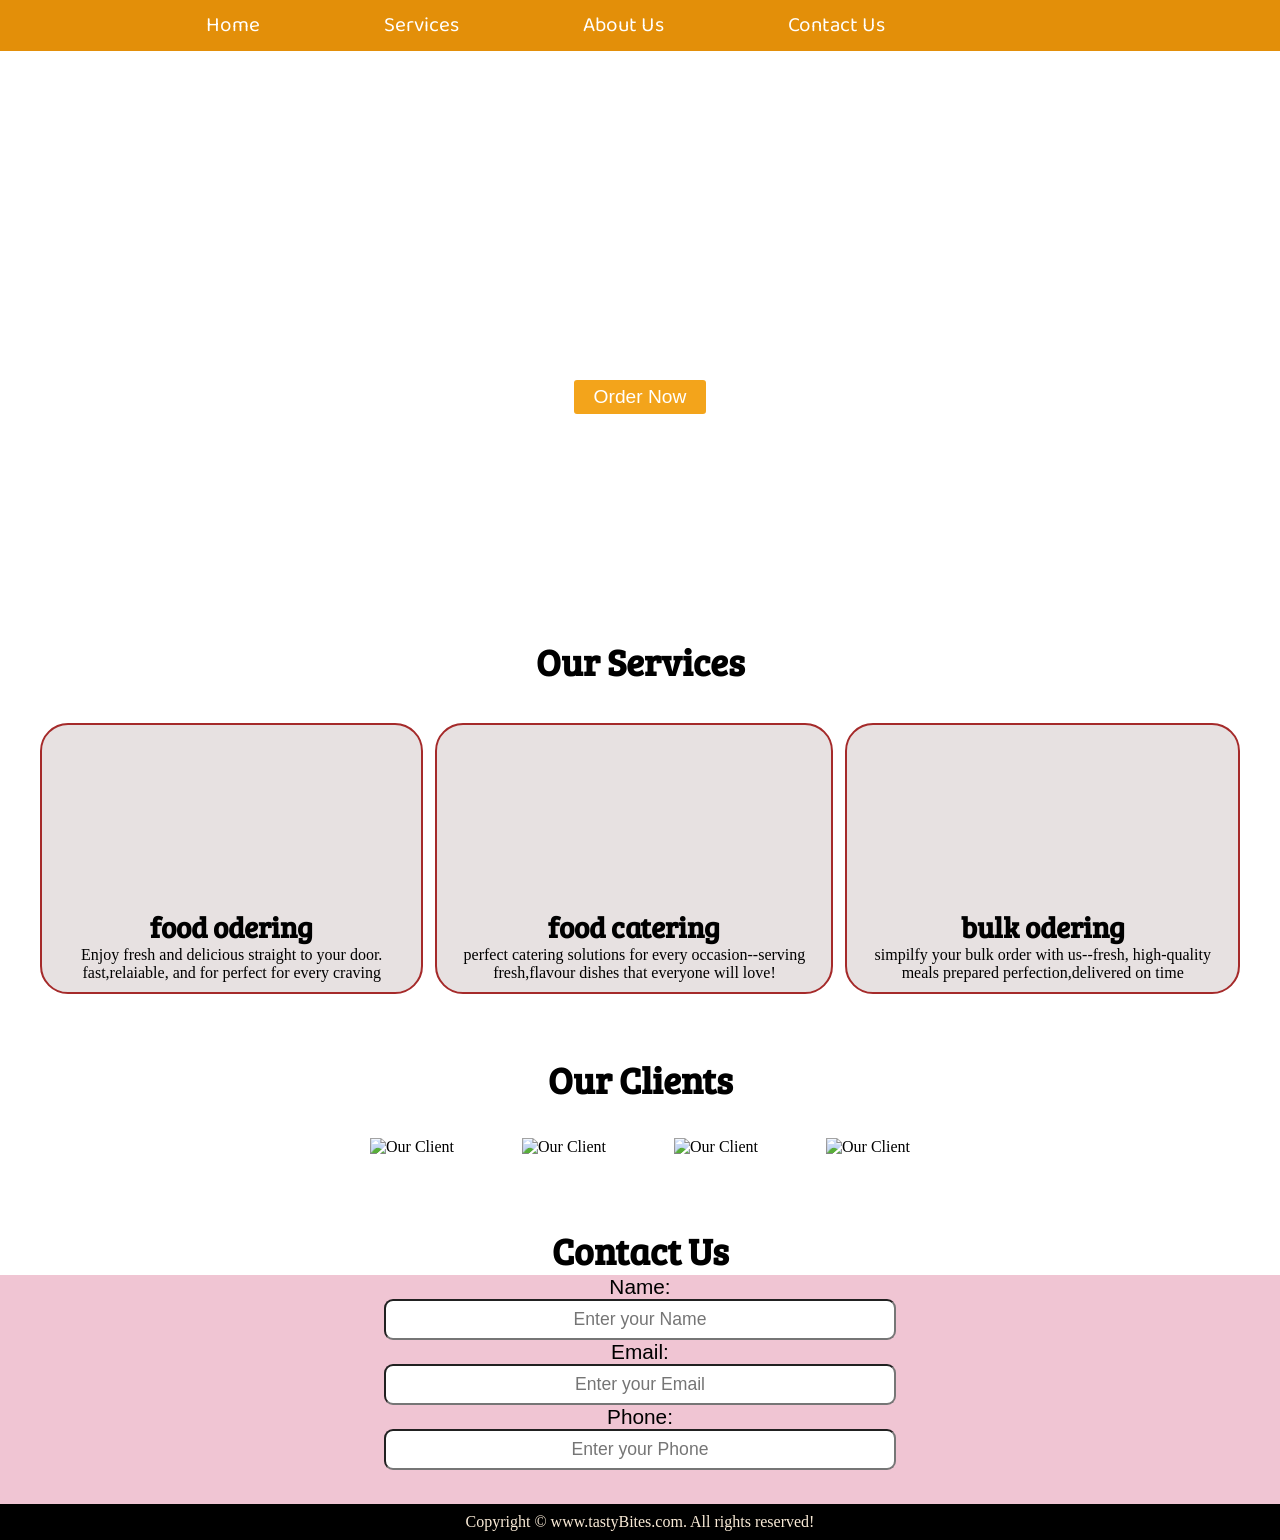
==== index.html @ 297ee1b9 "testing" ====
<!DOCTYPE html>
<html lang="en">
    <head>
        <meta charset="UTF-8">
        <meta name="viewport" content="width=device-width, initial-scale=1.0">
        <meta http-equiv="X-UA-Compatible" content="ie=edge">
        <title>Best Online Food Delivery</title>
    </head>
    <!DOCTYPE html>
<html lang="en">
<head>
    <meta charset="UTF-8">
    <meta name="viewport" content="width=device-width, initial-scale=1.0">
    <title>Food Delivery Service</title>
    <link rel="stylesheet" href="style.css">
    <link rel="stylesheet" media="screen and (max-width:1170px)" href="phone.css">
    <link rel="preconnect" href="https://fonts.googleapis.com">
    <link rel="preconnect" href="https://fonts.gstatic.com" crossorigin>
    <link href="https://fonts.googleapis.com/css2?family=Baloo+Bhai+2:wght@400..800&family=Bree+Serif&display=swap" rel="stylesheet">
</head>
<body>
    <nav id="navbar">
        <div id="logo">
            <img src="https://media.istockphoto.com/id/1038356020/vector/restaurant-icon.jpg?s=612x612&w=0&k=20&c=Tk_v3JuJA4lz_8ZRJi78xS4p75Idqt97uEtYJciVtFI=" alt="">
        </div>
        <ul>
            <li id="item"><a href="#">Home</a></li>
            <li id="item"><a href="#">Services</a></li>
            <li id="item"><a href="#">About Us</a></li>
            <li id="item"><a href="#">Contact Us</a></li>
        </ul>
    </nav>
    <section id="Home">
        <h1 class="primary-h">Welcome to Tasty Bites</h1>
        <p>Fresh.Fast.Tasty</p>
        <p>Your Cravings, our priority.</p>
        <button class="btn">Order Now</button>
    </section>
<!DOCTYPE html>
<html lang="en">
<head>
    <meta charset="UTF-8">
    <meta name="viewport" content="width=device-width, initial-scale=1.0">
    <title>Document</title>
    <link rel="stylesheet" href="style.css">
    
</head>
<body>
    <section class="services-container">
        <h1 class="h-primary center">Our Services</h1>
        <div id="services">
            <div class="box">
                <img src="https://cdn.pixabay.com/photo/2017/12/09/08/18/pizza-3007395_1280.jpg" alt="">
                <h3 class="h-secondry center">food odering</h3>
                <p class="center">Enjoy fresh and delicious straight to your door. fast,relaiable, and for perfect for every craving </p>
            </div>
            <div class="box">
                <img src="https://images.pexels.com/photos/376464/pexels-photo-376464.jpeg?auto=compress&cs=tinysrgb&w=1260&h=750&dpr=1" alt="">
                <h3 class="h-secondry center">food catering</h3>
                <p class="center">perfect catering solutions for every occasion--serving fresh,flavour dishes that everyone will love!</p>
            </div>
            <div class="box">
                <img src="https://images.pexels.com/photos/5953548/pexels-photo-5953548.jpeg?auto=compress&cs=tinysrgb&w=1260&h=750&dpr=1" alt="">
                <h3 class="h-secondry center">bulk odering</h3>
                <p class="center">simpilfy your bulk order with us--fresh, high-quality meals prepared perfection,delivered on time  </p>
            </div>
        </div>
    


        <section id="client-section">
            <h1 class="h-primary center">Our Clients</h1>
            <div id="clients">
                <div class="client-item">
                    <img src="https://cdn.pixabay.com/photo/2018/05/08/21/28/apple-3384010_640.png" alt="Our Client">
                </div>
                <div class="client-item">
                    <img src="https://encrypted-tbn0.gstatic.com/images?q=tbn:ANd9GcQdGHUb0VquCQVdAQGaHcdP4ZAb7xI-dvfW6w&s"  alt="Our Client">
                </div>
              
                <div class="client-item">
                    <img src="https://cdn.pixabay.com/photo/2018/05/08/21/28/apple-3384010_640.png" alt="Our Client">
                </div>
                <div class="client-item">
                    <img src="https://cdn.pixabay.com/photo/2018/05/08/21/29/skype-3384016_1280.png" alt="Our Client">
                </div>
            </div>
    
        </section>
</body>
    <body>
        <section id="contact">
            <h1 class="h-primary center">Contact Us</h1>
            <div id="contact-box">
                <form action="">
                    <div class="form-group">
                        <label for="name">Name:</label>
                        <input type="text" name="Name" id="Name" placeholder="Enter your Name">
                    </div>
                    <div class="form-group">
                        <label for="Email">Email:</label>
                        <input type="text" name="Name" id="Email" placeholder="Enter your Email">
                    </div>
                        <label for="Phone">Phone:</label>
                        <input type="text" name="Name" id="Phone" placeholder="Enter your Phone">
                    </div>
                </form>
            </div>
        </section>
        <footer>
            <div class="center">
                Copyright &copy; www.tastyBites.com. All rights reserved!
            </div>
        </footer>
    </body>
---- style.css ----
* {
    margin: 0;
    padding: 0;
    box-sizing: border-box;
}
#navbar {
    display: flex;
    align-items: center;
    gap: 5vw;
    background-color: rgb(227, 143, 9);
    height: 4vw;
}
#logo {
    margin: 10px 34px;
}
#logo img {
    height: 59px;
    margin: 3px 6px;
}
#navbar ul {
    display: flex;
    font-family: "Baloo Bhai 2", sans-serif;
}
#navbar ul li {
    list-style: none;
    font-size: 1.3rem;
}
#navbar ul li a {
    color: white;
    display: block;
    padding: 3px 62px;
    border-radius: 20px;
    text-decoration: none;
}
#navbar ul li a:hover {
    color: black;
    background-color: white;
}
#Home {
    display: flex;
    flex-direction: column;
    padding: 3px 200px;
    justify-content: center;
    align-items: center;
    background-image: url(https://img.freepik.com/free-photo/ingredients-near-pizza_23-2147772081.jpg?t=st=1731412998~exp=1731416598~hmac=bd8e694be1ff0d0920515ddbda30912f8fde55c0310ad34be5c09b9c11e3fb96&w=1060);
    height: 550px;
    background-position: center;
    background-size: cover;
}
.primary-h {
    font-size: 3.2rem;
    font-family: "Bree Serif", serif;
    padding: 12px;
    color: white;
    text-align: center;
}
#Home p {
    color: white;
    text-align: center;
    font-size: 1.5rem;
    font-family: "Bree Serif", serif;
}
.btn {
    padding: 6px 20px;
    border: 2px solid white;
    background-color: rgb(243, 164, 27);
    color: white;
    margin: 17px;
    font-size: 1.2rem;
    border-radius: 5px;
    cursor: pointer;
}
.btn:hover {
    background-color: white;
    color: black;
}
*{
    margin: 0;
    padding: 0;
    box-sizing: border-box;
  
}
#services{
    margin: 34px;
    display: flex;
}
.services-container{
    height: 550px;
    
}
.h-primary{
    padding-top: 23px;
    margin-top: 12px;
    font-family: 'Bree Serif', serif;
    font-size: 2.3rem;
   
}
.h-secondry{
    padding-top: 12px;
    font-family:'Bree Serif', serif ;
    font-size: 1.8rem; 
    
}

#services .box{
    border: 2px solid brown;
   margin: 3px 6px;
   padding: 10px;
   border-radius: 28px;
   background-color: rgb(231, 225, 225);  
}

#services .box img{
   height: 160px;
   margin: auto;
   display: block;
}
.center{
    text-align: center;
}

@media (max-width:600px) {
    #services{
        flex-direction: column;
    }
}

    /* Clients Section */
#client-section{ 
    position: relative;
}

#client-section::before{
 content: "";
 position: absolute;
 background: url(https://cdn.pixabay.com/photo/2016/12/26/17/28/spaghetti-1932466_960_720.jpg);
 width: 100%;
 height: 100%;
 z-index: -1;
 opacity: 0.3;
}

#clients{
    display: flex;
    justify-content: center;
    align-items: center;
}

.client-item{
    padding: 34px;
}

#clients img{
    height: 124px;

}


@media (max-width:600px) {
    #clients{
        flex-wrap: wrap;
    }
    #clients img{
        width: 66px;
        padding: 2px 6px;
        height: auto;
    }
    
}
#contact{
    position: relative;
    justify-content: center;
    text-align: center;
}
#contact before{
    content:"" ;
    position: absolute;
    width: 100%;
    height: 100%;
    z-index: -1;
    opacity: 0.7;
    background: url('../contact.jpg') no-repeat center center/cover;
    align-items: center;
} 
#contact-box{
    display: flex;
    justify-content: center;
    align-items: center;
    padding-bottom: 34px;
    background-color: rgb(240, 197, 211);
}
#contact-box input,
#contact-box textarea{
    width: 100%;
    padding: 0.5rem;
    border-radius: 9px;
    font-size: 1.1rem;
    text-align: center;
}
#contact-box form{
    width: 40%;
}
#contact-box label{
    font-size: 1.3rem;
    font-family: sans-serif, serif;
}
footer{
    background-color: black;
    color: antiquewhite;
    padding: 9px 20px;
    text-align: center;
}
---- phone.css ----
#navbar {
    flex-direction: column;
    height: 18vw;
}
#navbar ul li a {
    font-size: 1.1rem;
    padding: 0px 7px;
    padding-bottom: 8px;
}
#Home {
    height: 500px;
    padding: 3px 68px;
    background-image: url(https://cdn.pixabay.com/photo/2017/02/15/10/38/background-2068215_1280.jpg);
}
#Home p {
    font-size: 13px;
}
.primary-h {
    font-size: 26px;
}
.btn {
    font-size: 13px;
    padding: 4px 8px;
}
---- style.css ----
* {
    margin: 0;
    padding: 0;
    box-sizing: border-box;
}
#navbar {
    display: flex;
    align-items: center;
    gap: 5vw;
    background-color: rgb(227, 143, 9);
    height: 4vw;
}
#logo {
    margin: 10px 34px;
}
#logo img {
    height: 59px;
    margin: 3px 6px;
}
#navbar ul {
    display: flex;
    font-family: "Baloo Bhai 2", sans-serif;
}
#navbar ul li {
    list-style: none;
    font-size: 1.3rem;
}
#navbar ul li a {
    color: white;
    display: block;
    padding: 3px 62px;
    border-radius: 20px;
    text-decoration: none;
}
#navbar ul li a:hover {
    color: black;
    background-color: white;
}
#Home {
    display: flex;
    flex-direction: column;
    padding: 3px 200px;
    justify-content: center;
    align-items: center;
    background-image: url(https://img.freepik.com/free-photo/ingredients-near-pizza_23-2147772081.jpg?t=st=1731412998~exp=1731416598~hmac=bd8e694be1ff0d0920515ddbda30912f8fde55c0310ad34be5c09b9c11e3fb96&w=1060);
    height: 550px;
    background-position: center;
    background-size: cover;
}
.primary-h {
    font-size: 3.2rem;
    font-family: "Bree Serif", serif;
    padding: 12px;
    color: white;
    text-align: center;
}
#Home p {
    color: white;
    text-align: center;
    font-size: 1.5rem;
    font-family: "Bree Serif", serif;
}
.btn {
    padding: 6px 20px;
    border: 2px solid white;
    background-color: rgb(243, 164, 27);
    color: white;
    margin: 17px;
    font-size: 1.2rem;
    border-radius: 5px;
    cursor: pointer;
}
.btn:hover {
    background-color: white;
    color: black;
}
*{
    margin: 0;
    padding: 0;
    box-sizing: border-box;
  
}
#services{
    margin: 34px;
    display: flex;
}
.services-container{
    height: 550px;
    
}
.h-primary{
    padding-top: 23px;
    margin-top: 12px;
    font-family: 'Bree Serif', serif;
    font-size: 2.3rem;
   
}
.h-secondry{
    padding-top: 12px;
    font-family:'Bree Serif', serif ;
    font-size: 1.8rem; 
    
}

#services .box{
    border: 2px solid brown;
   margin: 3px 6px;
   padding: 10px;
   border-radius: 28px;
   background-color: rgb(231, 225, 225);  
}

#services .box img{
   height: 160px;
   margin: auto;
   display: block;
}
.center{
    text-align: center;
}

@media (max-width:600px) {
    #services{
        flex-direction: column;
    }
}

    /* Clients Section */
#client-section{ 
    position: relative;
}

#client-section::before{
 content: "";
 position: absolute;
 background: url(https://cdn.pixabay.com/photo/2016/12/26/17/28/spaghetti-1932466_960_720.jpg);
 width: 100%;
 height: 100%;
 z-index: -1;
 opacity: 0.3;
}

#clients{
    display: flex;
    justify-content: center;
    align-items: center;
}

.client-item{
    padding: 34px;
}

#clients img{
    height: 124px;

}


@media (max-width:600px) {
    #clients{
        flex-wrap: wrap;
    }
    #clients img{
        width: 66px;
        padding: 2px 6px;
        height: auto;
    }
    
}
#contact{
    position: relative;
    justify-content: center;
    text-align: center;
}
#contact before{
    content:"" ;
    position: absolute;
    width: 100%;
    height: 100%;
    z-index: -1;
    opacity: 0.7;
    background: url('../contact.jpg') no-repeat center center/cover;
    align-items: center;
} 
#contact-box{
    display: flex;
    justify-content: center;
    align-items: center;
    padding-bottom: 34px;
    background-color: rgb(240, 197, 211);
}
#contact-box input,
#contact-box textarea{
    width: 100%;
    padding: 0.5rem;
    border-radius: 9px;
    font-size: 1.1rem;
    text-align: center;
}
#contact-box form{
    width: 40%;
}
#contact-box label{
    font-size: 1.3rem;
    font-family: sans-serif, serif;
}
footer{
    background-color: black;
    color: antiquewhite;
    padding: 9px 20px;
    text-align: center;
}
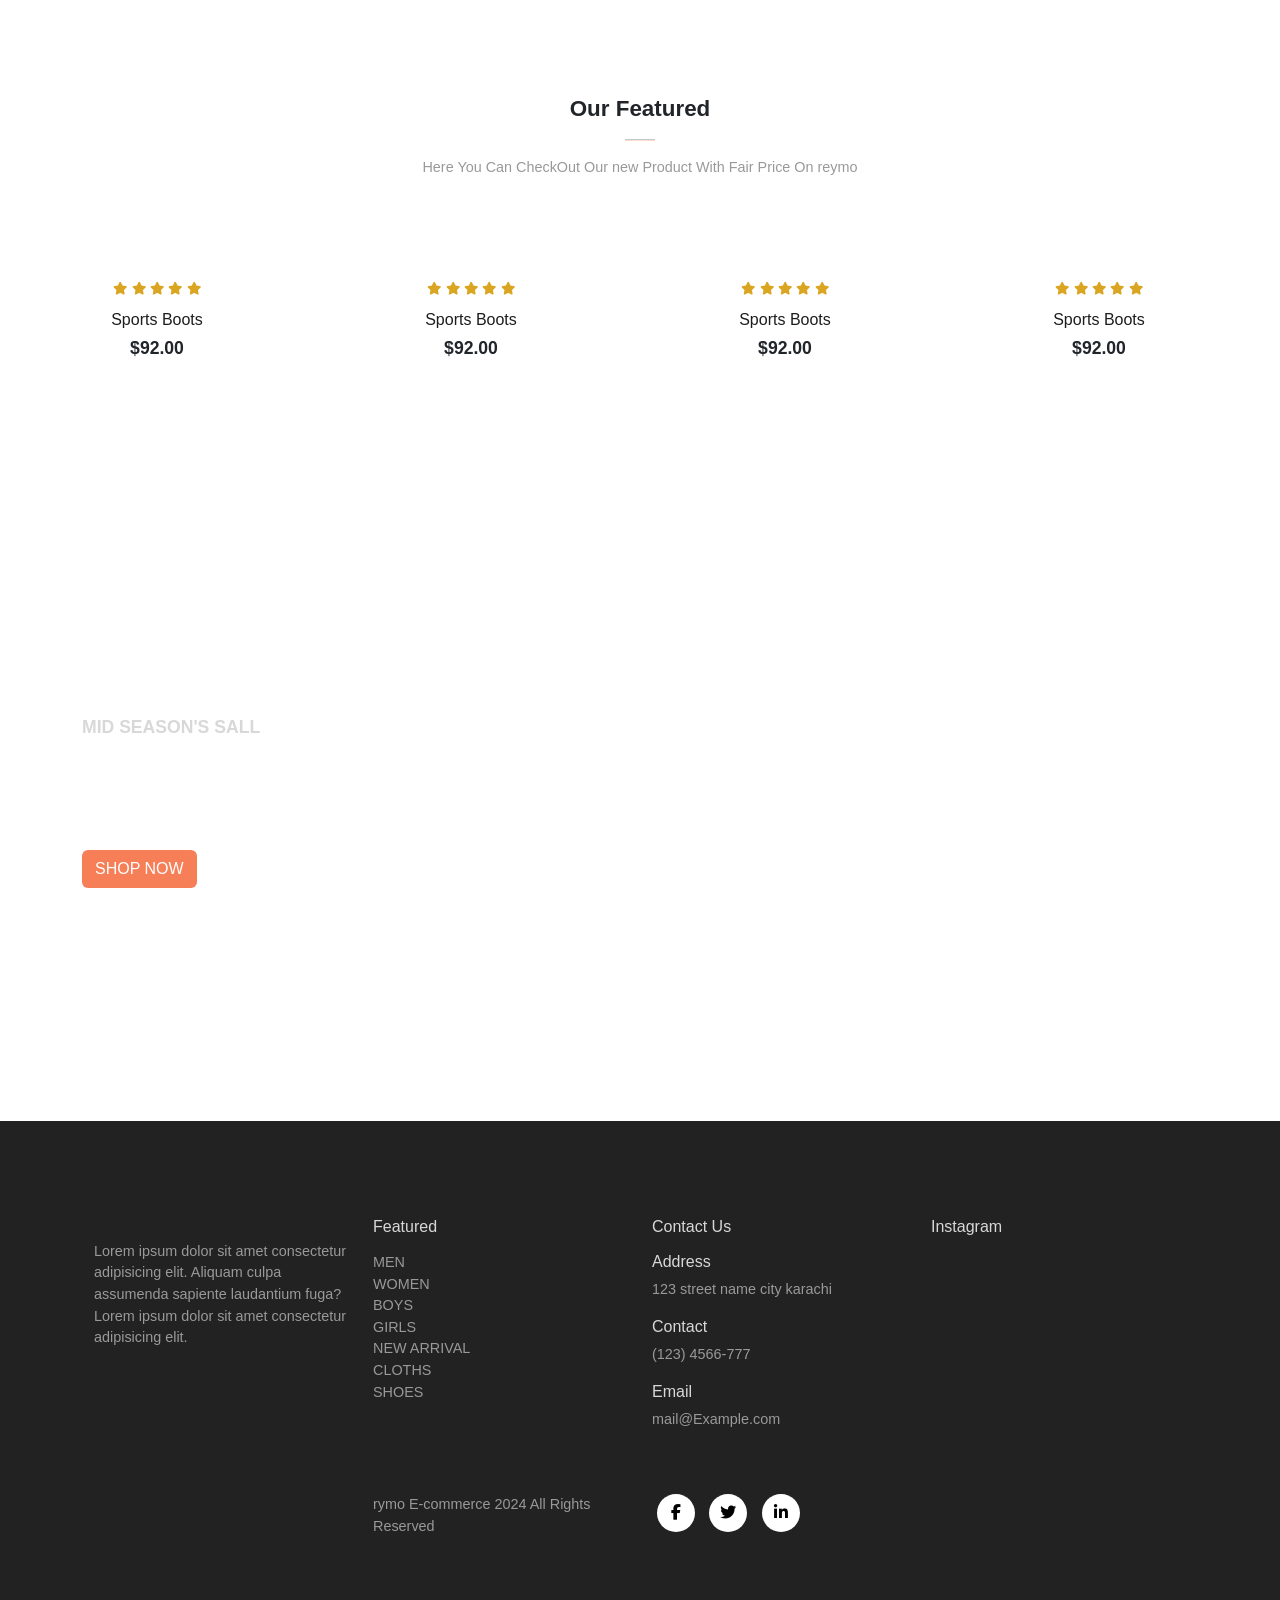
==== commit 653b8e45: "Add files via upload" ====
--- a/index.html
+++ b/index.html
@@ -1,118 +1,157 @@
-<!DOCTYPE html>
-<html lang="en">
-    <head>
-        <meta charset="UTF-8">
-        <meta name="viewport" content="width=device-width, initial-scale=1.0">
-        <meta http-equiv="X-UA-Compatible" content="ie=edge">
-        <title>Best Online Food Delivery</title>
-    </head>
-    <!DOCTYPE html>
-<html lang="en">
-<head>
-    <meta charset="UTF-8">
-    <meta name="viewport" content="width=device-width, initial-scale=1.0">
-    <title>Food Delivery Service</title>
-    <link rel="stylesheet" href="style.css">
-    <link rel="stylesheet" media="screen and (max-width:1170px)" href="phone.css">
-    <link rel="preconnect" href="https://fonts.googleapis.com">
-    <link rel="preconnect" href="https://fonts.gstatic.com" crossorigin>
-    <link href="https://fonts.googleapis.com/css2?family=Baloo+Bhai+2:wght@400..800&family=Bree+Serif&display=swap" rel="stylesheet">
-</head>
-<body>
-    <nav id="navbar">
-        <div id="logo">
-            <img src="https://media.istockphoto.com/id/1038356020/vector/restaurant-icon.jpg?s=612x612&w=0&k=20&c=Tk_v3JuJA4lz_8ZRJi78xS4p75Idqt97uEtYJciVtFI=" alt="">
-        </div>
-        <ul>
-            <li id="item"><a href="#">Home</a></li>
-            <li id="item"><a href="#">Services</a></li>
-            <li id="item"><a href="#">About Us</a></li>
-            <li id="item"><a href="#">Contact Us</a></li>
-        </ul>
-    </nav>
-    <section id="Home">
-        <h1 class="primary-h">Welcome to Tasty Bites</h1>
-        <p>Fresh.Fast.Tasty</p>
-        <p>Your Cravings, our priority.</p>
-        <button class="btn">Order Now</button>
-    </section>
-<!DOCTYPE html>
-<html lang="en">
-<head>
-    <meta charset="UTF-8">
-    <meta name="viewport" content="width=device-width, initial-scale=1.0">
-    <title>Document</title>
-    <link rel="stylesheet" href="style.css">
-    
-</head>
-<body>
-    <section class="services-container">
-        <h1 class="h-primary center">Our Services</h1>
-        <div id="services">
-            <div class="box">
-                <img src="https://cdn.pixabay.com/photo/2017/12/09/08/18/pizza-3007395_1280.jpg" alt="">
-                <h3 class="h-secondry center">food odering</h3>
-                <p class="center">Enjoy fresh and delicious straight to your door. fast,relaiable, and for perfect for every craving </p>
-            </div>
-            <div class="box">
-                <img src="https://images.pexels.com/photos/376464/pexels-photo-376464.jpeg?auto=compress&cs=tinysrgb&w=1260&h=750&dpr=1" alt="">
-                <h3 class="h-secondry center">food catering</h3>
-                <p class="center">perfect catering solutions for every occasion--serving fresh,flavour dishes that everyone will love!</p>
-            </div>
-            <div class="box">
-                <img src="https://images.pexels.com/photos/5953548/pexels-photo-5953548.jpeg?auto=compress&cs=tinysrgb&w=1260&h=750&dpr=1" alt="">
-                <h3 class="h-secondry center">bulk odering</h3>
-                <p class="center">simpilfy your bulk order with us--fresh, high-quality meals prepared perfection,delivered on time  </p>
-            </div>
-        </div>
-    
-
-
-        <section id="client-section">
-            <h1 class="h-primary center">Our Clients</h1>
-            <div id="clients">
-                <div class="client-item">
-                    <img src="https://cdn.pixabay.com/photo/2018/05/08/21/28/apple-3384010_640.png" alt="Our Client">
-                </div>
-                <div class="client-item">
-                    <img src="https://encrypted-tbn0.gstatic.com/images?q=tbn:ANd9GcQdGHUb0VquCQVdAQGaHcdP4ZAb7xI-dvfW6w&s"  alt="Our Client">
-                </div>
-              
-                <div class="client-item">
-                    <img src="https://cdn.pixabay.com/photo/2018/05/08/21/28/apple-3384010_640.png" alt="Our Client">
-                </div>
-                <div class="client-item">
-                    <img src="https://cdn.pixabay.com/photo/2018/05/08/21/29/skype-3384016_1280.png" alt="Our Client">
-                </div>
-            </div>
-    
-        </section>
-</body>
-    <body>
-        <section id="contact">
-            <h1 class="h-primary center">Contact Us</h1>
-            <div id="contact-box">
-                <form action="">
-                    <div class="form-group">
-                        <label for="name">Name:</label>
-                        <input type="text" name="Name" id="Name" placeholder="Enter your Name">
-                    </div>
-                    <div class="form-group">
-                        <label for="Email">Email:</label>
-                        <input type="text" name="Name" id="Email" placeholder="Enter your Email">
-                    </div>
-                        <label for="Phone">Phone:</label>
-                        <input type="text" name="Name" id="Phone" placeholder="Enter your Phone">
-                    </div>
-                </form>
-            </div>
-        </section>
-        <footer>
-            <div class="center">
-                Copyright &copy; www.tastyBites.com. All rights reserved!
-            </div>
-        </footer>
-    </body>
-
-    
-    +<!doctype html>
+<html lang="en">
+  <head>
+    <meta charset="utf-8">
+    <meta name="viewport" content="width=device-width, initial-scale=1">
+    <title>E-commerce website</title>
+    <link href="https://cdn.jsdelivr.net/npm/bootstrap@5.3.3/dist/css/bootstrap.min.css" rel="stylesheet" integrity="sha384-QWTKZyjpPEjISv5WaRU9OFeRpok6YctnYmDr5pNlyT2bRjXh0JMhjY6hW+ALEwIH" crossorigin="anonymous">
+    <link rel="stylesheet" href="https://cdnjs.cloudflare.com/ajax/libs/font-awesome/6.7.2/css/all.min.css"/>
+    <link rel="stylesheet" href="style.css">
+  </head>
+
+
+  <body>
+    <!-- bootstrap link -->
+    <script src="https://cdn.jsdelivr.net/npm/bootstrap@5.3.3/dist/js/bootstrap.bundle.min.js" integrity="sha384-YvpcrYf0tY3lHB60NNkmXc5s9fDVZLESaAA55NDzOxhy9GkcIdslK1eN7N6jIeHz" crossorigin="anonymous"></script>
+
+  <!-- featured -->
+  <section id="featured" class="my-5 pb-5">
+    <div class="container text-center mt-5 py-5">
+       <h3>Our Featured</h3>
+       <hr class="mx-auto">
+       <p>Here You Can CheckOut Our new Product With Fair Price On reymo </p>
+   </div>
+   <div class="row max-auto container-fluid">
+    <div class="product text-center col-lg-3 col-md-4 col-12">
+   <img class="img-fluid mb-3" src="./featured/1.jpg" alt="">
+   <div class="star">
+    <i class="fa-solid fa-star"></i>
+    <i class="fa-solid fa-star"></i>
+    <i class="fa-solid fa-star"></i>
+    <i class="fa-solid fa-star"></i>
+    <i class="fa-solid fa-star"></i>
+   </div>
+   <h5 class="p-name">Sports Boots</h5>
+   <h4 class="p-price">$92.00</h4>
+    <button class="btn">Buy now</button>
+    </div>
+
+    <div class="product text-center col-lg-3 col-md-4 col-12">
+   <img class="img-fluid mb-3" src="./featured/2.jpg" alt="">
+   <div class="star">
+    <i class="fa-solid fa-star"></i>
+    <i class="fa-solid fa-star"></i>
+    <i class="fa-solid fa-star"></i>
+    <i class="fa-solid fa-star"></i>
+    <i class="fa-solid fa-star"></i>
+   </div>
+   <h5 class="p-name">Sports Boots</h5>
+   <h4 class="p-price">$92.00</h4>
+    <button class="btn">Buy now</button>
+    </div>
+
+    <div class="product text-center col-lg-3 col-md-4 col-12">
+   <img class="img-fluid mb-3" src="./featured/3.jpg" alt="">
+   <div class="star">
+    <i class="fa-solid fa-star"></i>
+    <i class="fa-solid fa-star"></i>
+    <i class="fa-solid fa-star"></i>
+    <i class="fa-solid fa-star"></i>
+    <i class="fa-solid fa-star"></i>
+   </div>
+   <h5 class="p-name">Sports Boots</h5>
+   <h4 class="p-price">$92.00</h4>
+    <button class="btn">Buy now</button>
+    </div>
+
+    <div class="product text-center col-lg-3 col-md-4 col-12">
+   <img class="img-fluid mb-3" src="./featured/4.jpg" alt="">
+   <div class="star">
+    <i class="fa-solid fa-star"></i>
+    <i class="fa-solid fa-star"></i>
+    <i class="fa-solid fa-star"></i>
+    <i class="fa-solid fa-star"></i>
+    <i class="fa-solid fa-star"></i>
+   </div>
+   <h5 class="p-name">Sports Boots</h5>
+   <h4 class="p-price">$92.00</h4>
+    <button class="btn">Buy now</button>
+    </div>
+   </div>
+    </section>
+
+    <!-- banner  -->
+     <section id="banner" class="my-5 py-5">
+        <div class="container">
+            <h4>MID SEASON'S SALL</h4>
+            <h1>Autumn Collection <br>
+                Up To 20% Off</h1>
+                <button  class="btn">SHOP NOW</button>
+        </div>
+     </section>
+
+   <!-- footer -->
+    <footer class="mt-5 py-5">
+     <div class="row container mx-auto pt-5" >
+      <div class="footer-one col-lg-3 col-md-6 col-12">
+     <img src="./logo2.png" alt="">
+      <p>Lorem ipsum dolor sit amet consectetur adipisicing elit. Aliquam culpa assumenda sapiente laudantium fuga?Lorem ipsum dolor sit amet consectetur adipisicing elit. </p>
+     </div>
+      <div  class="footer-one col-lg-3 col-md-6 col-12">
+        <h5 class="pb-2">Featured</h5>
+        <ul class="text-uppercase list-unstyled">
+            <li>men</li>
+            <li>women</li>
+            <li>boys</li>
+            <li>girls</li>
+            <li>new arrival</li>
+            <li>cloths</li>
+            <li>shoes</li>
+        </ul>
+      </div>
+
+      <div  class="footer-one col-lg-3 col-md-6 col-12">
+        <h5 class="pb-2">Contact Us</h5>
+      <div>
+        <h6 class="uppercase">Address</h6>
+        <p>123 street name city karachi </p>
+      </div>
+      <div>
+        <h6 class="uppercase">Contact </h6>
+        <p>(123) 4566-777</p>
+      </div>
+      <div>
+        <h6 class="uppercase">Email</h6>
+        <p>mail@Example.com</p>
+      </div>
+      </div>
+
+      <div  class="footer-one col-lg-3 col-md-6 col-12">
+        <h5 class="pb-2">Instagram</h5>
+       <div class="row"></div>
+       <img class="img-fluid w-25  m-2" src="./insta/1.jpg" alt="">
+       <img class="img-fluid w-25  m-2" src="./insta/2.jpg" alt="">
+       <img class="img-fluid w-25 m-2" src="./insta/3.jpg" alt="">
+       <img class="img-fluid w-25 m-2" src="./insta/4.jpg" alt="">
+       <img class="img-fluid w-25 m-2" src="./insta/5.jpg" alt="">
+      </div>
+      </div>
+
+      <div class="copyright mt-5">
+        <div class="row container mx-auto">
+          <div class="col-lg-3 col-md-6 col-12">
+            <img src="./payment.png" alt="">
+          </div>
+          <div class="col-lg-3 col-md-6 col-12">
+            <p>rymo E-commerce 2024 All Rights Reserved</p>
+          </div>
+          <div class="col-lg-3 col-md-6 col-12">
+          <a href="#"><i class="fa-brands fa-facebook-f"></i></a>
+          <a href="#"><i class="fa-brands fa-twitter"></i></a>
+          <a href="#"><i class="fa-brands fa-linkedin-in"></i></a>
+          </div>
+        </div>
+      </div>
+    </footer>
+  </body>
+</html>
--- a/style.css
+++ b/style.css
@@ -1,214 +1,183 @@
-* {
-    margin: 0;
-    padding: 0;
-    box-sizing: border-box;
-}
-#navbar {
-    display: flex;
-    align-items: center;
-    gap: 5vw;
-    background-color: rgb(227, 143, 9);
-    height: 4vw;
-}
-#logo {
-    margin: 10px 34px;
-}
-#logo img {
-    height: 59px;
-    margin: 3px 6px;
-}
-#navbar ul {
-    display: flex;
-    font-family: "Baloo Bhai 2", sans-serif;
-}
-#navbar ul li {
-    list-style: none;
-    font-size: 1.3rem;
-}
-#navbar ul li a {
-    color: white;
-    display: block;
-    padding: 3px 62px;
-    border-radius: 20px;
-    text-decoration: none;
-}
-#navbar ul li a:hover {
-    color: black;
-    background-color: white;
-}
-#Home {
-    display: flex;
-    flex-direction: column;
-    padding: 3px 200px;
-    justify-content: center;
-    align-items: center;
-    background-image: url(https://img.freepik.com/free-photo/ingredients-near-pizza_23-2147772081.jpg?t=st=1731412998~exp=1731416598~hmac=bd8e694be1ff0d0920515ddbda30912f8fde55c0310ad34be5c09b9c11e3fb96&w=1060);
-    height: 550px;
-    background-position: center;
-    background-size: cover;
-}
-.primary-h {
-    font-size: 3.2rem;
-    font-family: "Bree Serif", serif;
-    padding: 12px;
-    color: white;
-    text-align: center;
-}
-#Home p {
-    color: white;
-    text-align: center;
-    font-size: 1.5rem;
-    font-family: "Bree Serif", serif;
-}
-.btn {
-    padding: 6px 20px;
-    border: 2px solid white;
-    background-color: rgb(243, 164, 27);
-    color: white;
-    margin: 17px;
-    font-size: 1.2rem;
-    border-radius: 5px;
-    cursor: pointer;
-}
-.btn:hover {
-    background-color: white;
-    color: black;
-}
-*{
-    margin: 0;
-    padding: 0;
-    box-sizing: border-box;
-  
-}
-#services{
-    margin: 34px;
-    display: flex;
-}
-.services-container{
-    height: 550px;
-    
-}
-.h-primary{
-    padding-top: 23px;
-    margin-top: 12px;
-    font-family: 'Bree Serif', serif;
-    font-size: 2.3rem;
-   
-}
-.h-secondry{
-    padding-top: 12px;
-    font-family:'Bree Serif', serif ;
-    font-size: 1.8rem; 
-    
-}
-
-#services .box{
-    border: 2px solid brown;
-   margin: 3px 6px;
-   padding: 10px;
-   border-radius: 28px;
-   background-color: rgb(231, 225, 225);  
-}
-
-#services .box img{
-   height: 160px;
-   margin: auto;
-   display: block;
-}
-.center{
-    text-align: center;
-}
-
-@media (max-width:600px) {
-    #services{
-        flex-direction: column;
-    }
-}
-
-    /* Clients Section */
-#client-section{ 
-    position: relative;
-}
-
-#client-section::before{
- content: "";
- position: absolute;
- background: url(https://cdn.pixabay.com/photo/2016/12/26/17/28/spaghetti-1932466_960_720.jpg);
- width: 100%;
- height: 100%;
- z-index: -1;
- opacity: 0.3;
-}
-
-#clients{
-    display: flex;
-    justify-content: center;
-    align-items: center;
-}
-
-.client-item{
-    padding: 34px;
-}
-
-#clients img{
-    height: 124px;
-
-}
-
-
-@media (max-width:600px) {
-    #clients{
-        flex-wrap: wrap;
-    }
-    #clients img{
-        width: 66px;
-        padding: 2px 6px;
-        height: auto;
-    }
-    
-}
-#contact{
-    position: relative;
-    justify-content: center;
-    text-align: center;
-}
-#contact before{
-    content:"" ;
-    position: absolute;
-    width: 100%;
-    height: 100%;
-    z-index: -1;
-    opacity: 0.7;
-    background: url('../contact.jpg') no-repeat center center/cover;
-    align-items: center;
-} 
-#contact-box{
-    display: flex;
-    justify-content: center;
-    align-items: center;
-    padding-bottom: 34px;
-    background-color: rgb(240, 197, 211);
-}
-#contact-box input,
-#contact-box textarea{
-    width: 100%;
-    padding: 0.5rem;
-    border-radius: 9px;
-    font-size: 1.1rem;
-    text-align: center;
-}
-#contact-box form{
-    width: 40%;
-}
-#contact-box label{
-    font-size: 1.3rem;
-    font-family: sans-serif, serif;
-}
-footer{
-    background-color: black;
-    color: antiquewhite;
-    padding: 9px 20px;
-    text-align: center;
-}
-
-
+*{
+    margin: 0;
+    padding: 0;
+    box-sizing: border-box;
+}
+
+body{
+    font-family: 'poppins',sans-serif;
+}
+
+h1{
+    font-size: 2.5rem;
+    font-weight: 700;
+}
+
+h2{
+    font-size: 1.8rem;
+    font-weight: 600;
+}
+
+h3{
+    font-size: 1.4rem ;
+    font-weight: 800;
+}
+
+h4{
+    font-size: 1.1rem;
+    font-weight: 600;
+}
+
+h5{
+    font-size: 1rem;
+    font-weight: 400;
+    color: #1d1d1d;
+}
+
+h6{
+    color: #D8D8D8;
+}
+hr{
+    width: 30px;
+    height: 2px;
+    background-color: #fb774b;
+}
+
+/*Navbar */
+
+.navbar{
+    font-size: 16px; 
+    top: 0;
+    left: 0;
+
+}
+
+.navbar-light .navbar-nav .nav-link{
+    padding: 0 20px;
+    color: black;
+    transition: 0.3s ease;
+}
+
+.navbar-light .navbar-nav .nav-link:hover,
+.navbar i:hover,
+.navbar-light .navbar-nav .nav-link:active,
+.navbar i:active{
+    color: coral;
+}
+
+.navbar i{
+    margin: 8px;
+    margin-top: 5px;
+}
+
+@media only screen and (max-width:991px){
+    body > nav > div > button:hover,
+    body > nav > div > button:focus{
+        background-color: #fb774b;
+    }
+    body > nav > div > button:hover #bar,
+    body > nav > div > button:focus #bar{
+        color: #fff;
+    }
+    #navbarSupportedContent > ul {
+        margin: 1rem;
+        justify-content: flex-end;
+        align-items: flex-end;
+        text-align: right;
+    }
+
+    #navbarSupportedContent > ul > li:nth-child(n) > a{
+        padding: 10px 0;
+    }
+}
+
+/* featured */
+  .product{
+    cursor: pointer;
+    margin-bottom: 2rem;
+  }
+  .product img{
+     transition: 0.3s all;
+  }
+  .product:hover img{
+     opacity: 0.7;
+  }
+  .product .btn{
+    background: #fb774b;
+    transform:translateY(20px) ;
+    opacity: 0;
+    transition: 0.3s all;
+  }
+  .product:hover .btn{
+    transform:translateY(0) ;
+    opacity: 1; 
+  }
+
+  .star i{
+    font-size: 0.8rem;
+    color: goldenrod;
+}
+.star{
+    padding: 10px 0;
+}
+
+/* banner */
+
+#banner{
+    background-image: url(./banner/2.jpg);
+    width: 100%;
+    height: 60vh;
+    background-size: cover;
+    background-position: top 70px center;
+    background-repeat: no-repeat;
+    background-attachment: fixed;
+    display: flex;
+    flex-direction: column;
+    justify-content: center;
+    align-items: flex-start;
+
+}
+#banner h4{
+    color: #D8D8D8;
+}
+#banner h1{
+    color:#fff;
+}
+#banner .btn{
+   background: #f77f57;
+   color: #fff;
+
+}
+  
+
+/* footer */
+footer{
+    background-color: #222222;
+}
+footer h5,h6{
+    color: #D8D8D8;
+}
+footer li,p{
+    color: #999;
+    font-size: 0.9rem;
+}
+
+footer .copyright a{
+    color: #000;
+    width: 38px;
+    height: 38px;
+    background-color: #fff;
+    display: inline-block;
+    text-align: center;
+    line-height: 38px;
+    border-radius: 50%;
+    transition: 0.3s ease;
+    margin: 0 5px;
+
+}
+
+footer .copyright a:hover{
+    color:#fff;
+    background-color: #fb774b;
+   
+}
